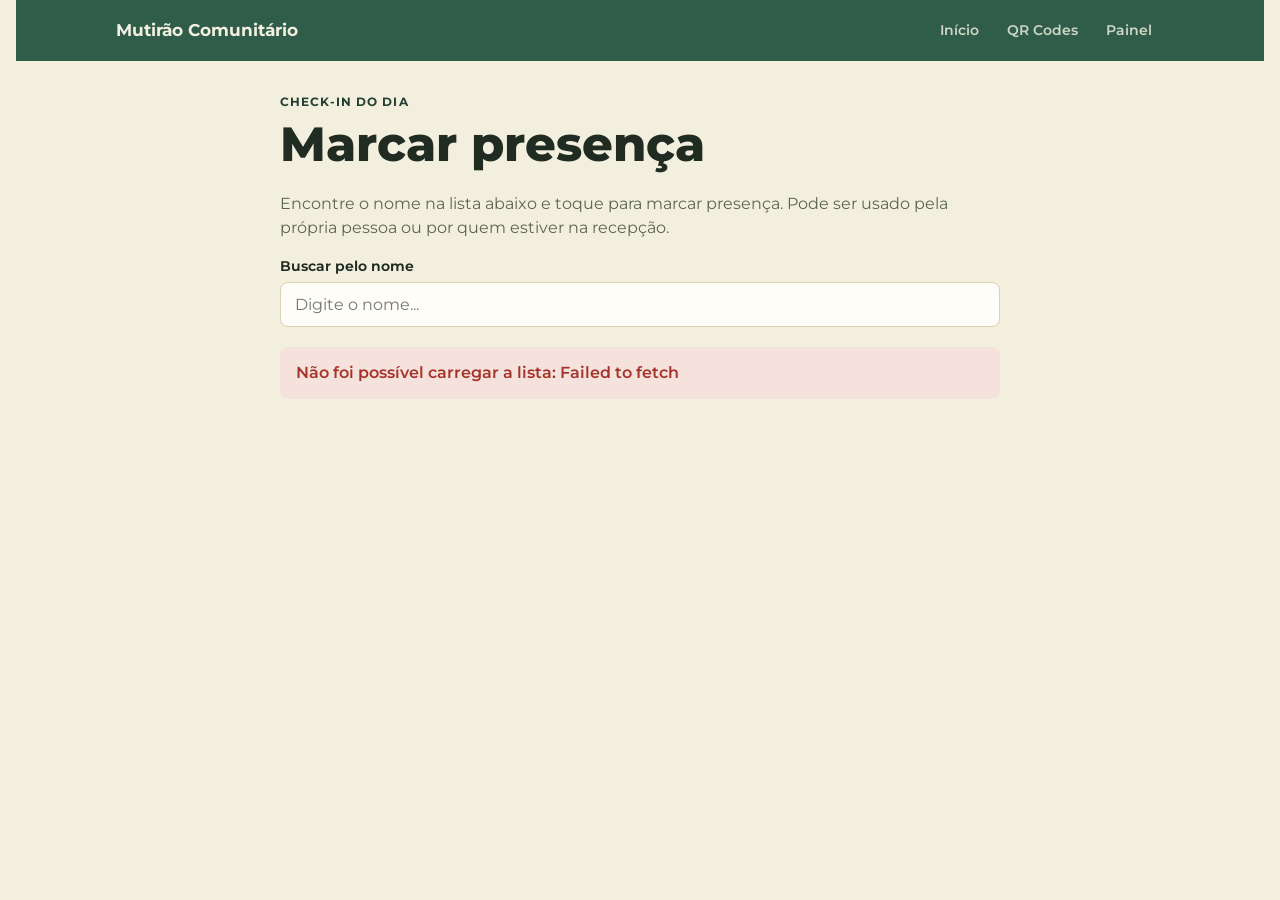
==== checkin.html @ 93ab592f "Adiciona check-in, remove limite por funcao, e-mails automaticos - Painel: numeros do topo (inscrito" ====
<!DOCTYPE html>
<html lang="pt-BR">
<head>
<meta charset="UTF-8">
<meta name="viewport" content="width=device-width, initial-scale=1.0">
<title>Check-in — Mutirão Comunitário</title>
<link rel="icon" href="assets/favicon.svg" type="image/svg+xml">
<link rel="preconnect" href="https://fonts.googleapis.com">
<link rel="preconnect" href="https://fonts.gstatic.com" crossorigin>
<link href="https://fonts.googleapis.com/css2?family=Montserrat:wght@400;500;600;700;800&display=swap" rel="stylesheet">
<link rel="stylesheet" href="assets/styles.css">
<style>
  #erro-carregamento {
    display: none;
    background: var(--critical-bg);
    color: var(--critical);
    border-radius: var(--radius-sm);
    padding: 14px 16px;
    margin-bottom: 20px;
    font-weight: 600;
  }
  #vazio { display: none; }
  .contador {
    font-size: 0.9rem;
    color: var(--ink-muted);
    margin-bottom: 16px;
  }
</style>
</head>
<body>

<nav class="nav">
  <div class="nav-inner">
    <a class="nav-brand" href="index.html">Mutirão Comunitário</a>
    <div class="nav-tabs">
      <a href="index.html">Início</a>
      <a href="qrcodes.html">QR Codes</a>
      <a href="painel.html">Painel</a>
    </div>
  </div>
</nav>

<main class="page">
  <span class="eyebrow">Check-in do dia</span>
  <h1>Marcar presença</h1>
  <p class="muted">Encontre o nome na lista abaixo e toque para marcar presença. Pode ser usado pela própria pessoa ou por quem estiver na recepção.</p>

  <div class="field" style="margin-bottom: 20px;">
    <label for="busca">Buscar pelo nome</label>
    <input class="input" type="text" id="busca" placeholder="Digite o nome...">
  </div>

  <div id="erro-carregamento"></div>
  <p class="contador" id="contador"></p>

  <div class="stack" id="lista-checkin"></div>
  <div class="empty-state" id="vazio">Nenhum voluntário encontrado.</div>
</main>

<footer class="site-footer">
  <div class="footer-inner">
    <div class="footer-logo"><img id="footer-logo-img" hidden></div>
    <div class="footer-text">
      <span class="eyebrow">Sobre nós</span>
      <p id="footer-descricao"></p>
      <a id="footer-link" href="#" target="_blank" rel="noopener" hidden>Saiba mais →</a>
    </div>
  </div>
</footer>

<script src="config.js"></script>
<script src="js/footer.js"></script>
<script src="js/backend.js"></script>
<script src="js/checkin.js"></script>
</body>
</html>
---- assets/styles.css ----
/**
 * SISTEMA VISUAL — Mutirão Comunitário
 * ------------------------------------------------------------------
 * Conceito: quadro de mutirão / ficha de inscrição. Papel kraft quente,
 * verde-pinho para estrutura (cabeçalhos, navegação) e âmbar (cor de
 * colete de sinalização) como cor de ação/CTA.
 *
 * COMO TROCAR AS CORES: edite só os valores dentro de `:root` (tema
 * claro) e dos dois blocos marcados "TEMA ESCURO" logo abaixo. Não é
 * necessário mexer no resto do arquivo — todo o site usa essas
 * variáveis (var(--nome)).
 * ------------------------------------------------------------------
 */

/* ============ 1. TOKENS — TEMA CLARO (padrão) ============ */
:root {
  /* Superfícies */
  --paper: #f2efdf;        /* fundo geral — papel kraft claro */
  --surface: #fffdf7;      /* cartões, inputs, fichas */
  --surface-2: #eae5cf;    /* faixas alternadas, campos desabilitados */
  --line: #d9d2b3;         /* bordas e divisórias */

  /* Texto */
  --ink: #202b21;          /* texto principal — preto-pinho */
  --ink-muted: #5c6553;    /* texto secundário */
  --ink-on-brand: #26170a; /* texto sobre fundo âmbar */
  --ink-on-pine: #f4f1e2;  /* texto sobre fundo verde-pinho */

  /* Marca */
  --brand: #e2891f;        /* âmbar — botões primários, CTA, destaque */
  --brand-strong: #b5670f; /* hover/active do âmbar */
  --pine: #2f5d4a;         /* verde-pinho — navegação, cabeçalhos */
  --pine-strong: #223f32;  /* hover/active do verde-pinho */
  --brick: #a5432c;        /* terracota — usado no cartaz de "Doador" */
  --brick-strong: #832f1e;

  /* Estados semânticos (independentes da marca) */
  --good: #2e7d5b;         /* confirmado / compareceu */
  --good-bg: #e3f0e6;
  --warn: #b8860b;         /* pendente / aguardando */
  --warn-bg: #f6eed7;
  --critical: #a5342a;     /* faltou / déficit */
  --critical-bg: #f5e2dd;

  /* Sombra e foco */
  --shadow: 0 1px 2px rgba(32, 43, 33, 0.08), 0 6px 16px rgba(32, 43, 33, 0.08);
  --focus-ring: 0 0 0 3px rgba(226, 137, 31, 0.45);

  --radius: 14px;
  --radius-sm: 8px;

  color-scheme: light;
}

/* ============ TEMA ESCURO — segue o SO ("sistema") ============ */
@media (prefers-color-scheme: dark) {
  :root:not([data-theme="light"]) {
    --paper: #1b2119;
    --surface: #222a20;
    --surface-2: #2b3427;
    --line: #3c4636;

    --ink: #ecead9;
    --ink-muted: #a9b09a;
    --ink-on-brand: #1c1006;
    --ink-on-pine: #eef1e4;

    --brand: #f0a23d;
    --brand-strong: #f6bd6f;
    --pine: #5c9a80;
    --pine-strong: #83bda2;
    --brick: #d97a5c;
    --brick-strong: #e69a80;

    --good: #63b691;
    --good-bg: #23352c;
    --warn: #e0b756;
    --warn-bg: #3a3222;
    --critical: #e08a7d;
    --critical-bg: #3a2723;

    --shadow: 0 1px 2px rgba(0, 0, 0, 0.3), 0 6px 20px rgba(0, 0, 0, 0.35);
    color-scheme: dark;
  }
}

/* ============ TEMA ESCURO — escolha explícita do usuário ============ */
:root[data-theme="dark"] {
  --paper: #1b2119;
  --surface: #222a20;
  --surface-2: #2b3427;
  --line: #3c4636;

  --ink: #ecead9;
  --ink-muted: #a9b09a;
  --ink-on-brand: #1c1006;
  --ink-on-pine: #eef1e4;

  --brand: #f0a23d;
  --brand-strong: #f6bd6f;
  --pine: #5c9a80;
  --pine-strong: #83bda2;
  --brick: #d97a5c;
  --brick-strong: #e69a80;

  --good: #63b691;
  --good-bg: #23352c;
  --warn: #e0b756;
  --warn-bg: #3a3222;
  --critical: #e08a7d;
  --critical-bg: #3a2723;

  --shadow: 0 1px 2px rgba(0, 0, 0, 0.3), 0 6px 20px rgba(0, 0, 0, 0.35);
  color-scheme: dark;
}

/* ============ 2. TIPOGRAFIA ============ */
:root {
  --font-display: "Montserrat", system-ui, -apple-system, "Segoe UI", sans-serif;
  --font-body: "Montserrat", system-ui, -apple-system, "Segoe UI", sans-serif;
  --font-mono: "JetBrains Mono", ui-monospace, "SFMono-Regular", Menlo, monospace;
}

* { box-sizing: border-box; }
html { -webkit-text-size-adjust: 100%; }

body {
  margin: 0;
  background: var(--paper);
  color: var(--ink);
  font-family: var(--font-body);
  font-size: 16px;
  line-height: 1.5;
  padding-inline: max(16px, env(safe-area-inset-left));
}

h1, h2, h3 {
  font-family: var(--font-display);
  font-weight: 700;
  line-height: 1.15;
  text-wrap: balance;
  margin: 0 0 0.4em;
  color: var(--ink);
}
h1 { font-size: clamp(1.9rem, 1.5rem + 2vw, 3rem); font-weight: 800; }
h2 { font-size: clamp(1.4rem, 1.2rem + 1vw, 1.9rem); }
h3 { font-size: 1.15rem; font-weight: 600; }

p { margin: 0 0 1em; color: var(--ink); max-width: 65ch; }
.muted { color: var(--ink-muted); }

a { color: var(--pine-strong); }
:focus-visible { outline: none; box-shadow: var(--focus-ring); border-radius: var(--radius-sm); }

.eyebrow {
  display: inline-block;
  font-family: var(--font-body);
  font-size: 0.72rem;
  font-weight: 700;
  letter-spacing: 0.09em;
  text-transform: uppercase;
  color: var(--pine-strong);
  margin-bottom: 0.5em;
}

.tabular { font-variant-numeric: tabular-nums; }

/* ============ 3. LAYOUT ============ */
.page {
  max-width: 720px;
  margin-inline: auto;
  padding-block: 28px 64px;
}
.page--wide { max-width: 1080px; }

.stack { display: flex; flex-direction: column; gap: 16px; }
.row { display: flex; flex-wrap: wrap; gap: 10px; align-items: center; }

/* ============ 4. NAVEGAÇÃO (faixa estilo abas de pasta) ============ */
.nav {
  background: var(--pine);
  color: var(--ink-on-pine);
}
.nav-inner {
  max-width: 1080px;
  margin-inline: auto;
  padding: 12px 16px;
  display: flex;
  align-items: center;
  gap: 8px;
  flex-wrap: wrap;
}
.nav-brand {
  font-family: var(--font-display);
  font-weight: 700;
  font-size: 1.05rem;
  color: var(--ink-on-pine);
  text-decoration: none;
  margin-right: auto;
  white-space: nowrap;
}
.nav-tabs { display: flex; gap: 4px; flex-wrap: wrap; }
.nav-tabs a {
  color: var(--ink-on-pine);
  text-decoration: none;
  font-size: 0.88rem;
  font-weight: 600;
  padding: 8px 12px;
  border-radius: var(--radius-sm) var(--radius-sm) 0 0;
  opacity: 0.82;
}
.nav-tabs a:hover { opacity: 1; background: rgba(255,255,255,0.08); }
.nav-tabs a[aria-current="page"] {
  opacity: 1;
  background: var(--paper);
  color: var(--ink);
}

/* ============ 5. CARTÕES E FICHAS ============ */
.card {
  background: var(--surface);
  border: 1px solid var(--line);
  border-radius: var(--radius);
  box-shadow: var(--shadow);
  padding: 24px;
}
.card-header {
  display: flex;
  align-items: flex-start;
  justify-content: space-between;
  gap: 12px;
  margin-bottom: 18px;
}

.badge {
  display: inline-flex;
  align-items: center;
  gap: 6px;
  font-size: 0.78rem;
  font-weight: 700;
  padding: 4px 10px;
  border-radius: 999px;
}
.badge--good { background: var(--good-bg); color: var(--good); }
.badge--warn { background: var(--warn-bg); color: var(--warn); }
.badge--critical { background: var(--critical-bg); color: var(--critical); }
.badge--neutral { background: var(--surface-2); color: var(--ink-muted); }

/* ============ 6. FORMULÁRIOS ============ */
.field { display: flex; flex-direction: column; gap: 6px; }
.field label {
  font-size: 0.86rem;
  font-weight: 650;
  color: var(--ink);
}
.field .hint { font-size: 0.8rem; color: var(--ink-muted); }

.input, select, textarea {
  font-family: var(--font-body);
  font-size: 1rem;
  color: var(--ink);
  background: var(--surface);
  border: 1.5px solid var(--line);
  border-radius: var(--radius-sm);
  padding: 12px 14px;
  width: 100%;
}
textarea { resize: vertical; min-height: 88px; }
.input:focus, select:focus, textarea:focus { border-color: var(--brand); }

.choice-grid {
  display: flex;
  flex-wrap: wrap;
  gap: 8px;
}
.choice {
  position: relative;
}
.choice input {
  position: absolute;
  opacity: 0;
  width: 1px; height: 1px;
}
.choice span {
  display: inline-flex;
  align-items: center;
  gap: 6px;
  padding: 9px 14px;
  border: 1.5px solid var(--line);
  border-radius: 999px;
  font-size: 0.9rem;
  font-weight: 600;
  color: var(--ink-muted);
  background: var(--surface);
  cursor: pointer;
  user-select: none;
}
.choice input:checked + span {
  border-color: var(--brand);
  background: var(--brand);
  color: var(--ink-on-brand);
}
.choice input:focus-visible + span { box-shadow: var(--focus-ring); }

.btn {
  display: inline-flex;
  align-items: center;
  justify-content: center;
  gap: 8px;
  font-family: var(--font-body);
  font-weight: 700;
  font-size: 0.98rem;
  padding: 13px 22px;
  border-radius: var(--radius-sm);
  border: 1.5px solid transparent;
  cursor: pointer;
  text-decoration: none;
  transition: transform 0.06s ease, background 0.15s ease;
}
.btn:active { transform: translateY(1px); }
.btn--primary { background: var(--brand); color: var(--ink-on-brand); }
.btn--primary:hover { background: var(--brand-strong); }
.btn--pine { background: var(--pine); color: var(--ink-on-pine); }
.btn--pine:hover { background: var(--pine-strong); }
.btn--ghost { background: transparent; color: var(--ink); border-color: var(--line); }
.btn--ghost:hover { border-color: var(--ink-muted); }
.btn--sm { padding: 7px 12px; font-size: 0.82rem; }
.btn[disabled] { opacity: 0.55; cursor: not-allowed; }
.btn--block { width: 100%; }

.form-status {
  display: none;
  padding: 12px 14px;
  border-radius: var(--radius-sm);
  font-size: 0.9rem;
  font-weight: 600;
}
.form-status--visible { display: block; }
.form-status--ok { background: var(--good-bg); color: var(--good); }
.form-status--error { background: var(--critical-bg); color: var(--critical); }

/* Campo-armadilha anti-spam: some contadores automáticos preenchem
   todo campo que encontram — pessoas nunca veem nem preenchem este. */
.honeypot {
  position: absolute;
  left: -9999px;
  width: 1px;
  height: 1px;
  overflow: hidden;
}

/* ============ 7. PAINEL / DASHBOARD ============ */
.stat-row {
  display: grid;
  grid-template-columns: repeat(auto-fit, minmax(150px, 1fr));
  gap: 12px;
}
.stat-tile {
  background: var(--surface);
  border: 1px solid var(--line);
  border-radius: var(--radius);
  padding: 16px 18px;
}
.stat-tile .label {
  font-size: 0.76rem;
  font-weight: 700;
  letter-spacing: 0.06em;
  text-transform: uppercase;
  color: var(--ink-muted);
}
.stat-tile .value {
  font-family: var(--font-mono);
  font-size: clamp(1.8rem, 1.4rem + 1.6vw, 2.5rem);
  font-weight: 600;
  color: var(--ink);
  margin-top: 4px;
}
.stat-tile .value.accent { color: var(--brand-strong); }

.role-bar-row { display: flex; flex-direction: column; gap: 10px; }
.role-bar { display: grid; grid-template-columns: 1fr; gap: 4px; }
.role-bar .top { display: flex; justify-content: space-between; font-size: 0.86rem; }
.role-bar .track {
  height: 8px;
  background: var(--surface-2);
  border-radius: 999px;
  overflow: hidden;
}
.role-bar .fill { height: 100%; border-radius: 999px; background: var(--pine); }

table.roster {
  width: 100%;
  border-collapse: collapse;
  font-size: 0.9rem;
}
table.roster th {
  text-align: left;
  font-size: 0.74rem;
  letter-spacing: 0.05em;
  text-transform: uppercase;
  color: var(--ink-muted);
  padding: 8px 10px;
  border-bottom: 1.5px solid var(--line);
  white-space: nowrap;
}
table.roster td {
  padding: 10px 10px;
  border-bottom: 1px solid var(--line);
  vertical-align: middle;
}
table.roster tr:hover td { background: var(--surface-2); }
.table-scroll { overflow-x: auto; border-radius: var(--radius); border: 1px solid var(--line); }
.table-scroll table.roster { border: none; }
.table-scroll table.roster th:first-child, .table-scroll table.roster td:first-child { padding-left: 14px; }

.filters { display: flex; flex-wrap: wrap; gap: 10px; align-items: flex-end; }
.filters .field { min-width: 160px; }

.status-toggle { display: inline-flex; gap: 4px; }
.status-toggle button {
  font-size: 0.76rem;
  font-weight: 700;
  padding: 5px 10px;
  border-radius: 999px;
  border: 1.5px solid var(--line);
  background: var(--surface);
  color: var(--ink-muted);
  cursor: pointer;
}
.status-toggle button[data-active="true"] { border-color: transparent; }
.status-toggle button.good[data-active="true"] { background: var(--good-bg); color: var(--good); }
.status-toggle button.warn[data-active="true"] { background: var(--warn-bg); color: var(--warn); }
.status-toggle button.critical[data-active="true"] { background: var(--critical-bg); color: var(--critical); }

.empty-state {
  text-align: center;
  padding: 40px 20px;
  color: var(--ink-muted);
}

/* ============ 8. CARTAZES DE QR CODE ============ */
.poster {
  border-radius: 20px;
  padding: 36px 28px;
  color: var(--ink-on-pine);
  display: flex;
  flex-direction: column;
  align-items: center;
  text-align: center;
  gap: 18px;
  box-shadow: var(--shadow);
}
.poster--voluntario { background: linear-gradient(165deg, var(--pine), var(--pine-strong)); }
.poster--parceiro { background: linear-gradient(165deg, var(--brand-strong), var(--brand)); color: var(--ink-on-brand); }
.poster--doador { background: linear-gradient(165deg, var(--brick), var(--brick-strong)); }
.poster--checkin { background: linear-gradient(165deg, var(--pine-strong), var(--brand-strong)); }

.poster .eyebrow { color: inherit; opacity: 0.78; }
.poster h2 { color: inherit; font-size: clamp(1.5rem, 1.2rem + 1.4vw, 2.1rem); }
.poster p { color: inherit; opacity: 0.92; }
.poster .qr-frame {
  background: #fff;
  padding: 14px;
  border-radius: 14px;
}
.poster .link-text {
  font-family: var(--font-mono);
  font-size: 0.78rem;
  opacity: 0.85;
  word-break: break-all;
}

/* ============ CHECK-IN DE PRESENÇA ============ */
.checkin-item {
  display: flex;
  align-items: center;
  justify-content: space-between;
  gap: 12px;
  padding: 14px 18px;
}
.checkin-info { display: flex; flex-direction: column; gap: 2px; }
.checkin-info .muted { font-size: 0.85rem; }

/* ============ 9. RODAPÉ — SOBRE NÓS / INSTITUIÇÃO ============ */
.site-footer {
  background: var(--pine);
  color: var(--ink-on-pine);
  margin-top: 56px;
}
.footer-inner {
  max-width: 1080px;
  margin-inline: auto;
  padding: 32px 16px;
  display: flex;
  align-items: center;
  gap: 24px;
  flex-wrap: wrap;
}
.footer-logo img {
  display: block;
  max-height: 56px;
  max-width: 160px;
  object-fit: contain;
}
.footer-text { flex: 1; min-width: 240px; }
.footer-text .eyebrow { color: inherit; opacity: 0.75; }
.footer-text p { color: inherit; opacity: 0.92; margin: 0; max-width: 62ch; }
.footer-text a { color: inherit; text-decoration: underline; }

/* ============ 10. RESPONSIVO ============ */
@media (max-width: 640px) {
  .card { padding: 18px; }
  .nav-tabs a { padding: 7px 10px; font-size: 0.82rem; }
  .filters .field { min-width: 100%; }
}

@media (prefers-reduced-motion: reduce) {
  * { transition: none !important; animation: none !important; }
}
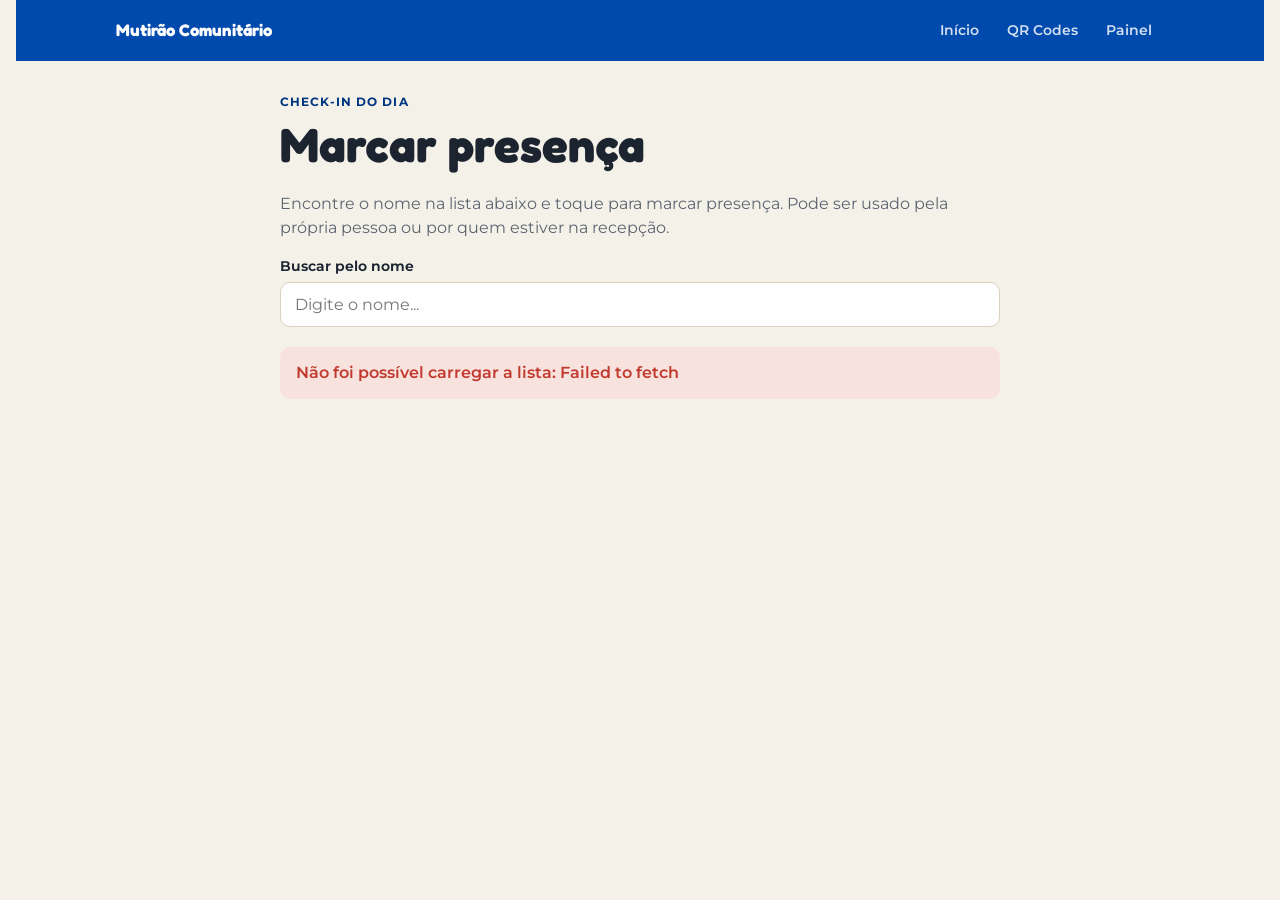
==== commit 4a71b3a7: "Aplica identidade visual oficial Floripa + Cor - Paleta oficial: azul profundo (#004aad, voluntario/" ====
--- a/checkin.html
+++ b/checkin.html
@@ -7,7 +7,7 @@
 <link rel="icon" href="assets/favicon.svg" type="image/svg+xml">
 <link rel="preconnect" href="https://fonts.googleapis.com">
 <link rel="preconnect" href="https://fonts.gstatic.com" crossorigin>
-<link href="https://fonts.googleapis.com/css2?family=Montserrat:wght@400;500;600;700;800&display=swap" rel="stylesheet">
+<link href="https://fonts.googleapis.com/css2?family=Fredoka:wght@500;600;700&family=Montserrat:wght@400;500;600;700;800&display=swap" rel="stylesheet">
 <link rel="stylesheet" href="assets/styles.css">
 <style>
   #erro-carregamento {
--- a/assets/styles.css
+++ b/assets/styles.css
@@ -1,53 +1,57 @@
 /**
  * SISTEMA VISUAL — Mutirão Comunitário
  * ------------------------------------------------------------------
- * Conceito: quadro de mutirão / ficha de inscrição. Papel kraft quente,
- * verde-pinho para estrutura (cabeçalhos, navegação) e âmbar (cor de
- * colete de sinalização) como cor de ação/CTA.
+ * Identidade oficial "Floripa + Cor": 4 cores de tinta (vermelho,
+ * azul-petróleo, laranja, azul profundo), cada uma representando uma
+ * frente do projeto — voluntário, parceiro, doador e check-in.
  *
  * COMO TROCAR AS CORES: edite só os valores dentro de `:root` (tema
- * claro) e dos dois blocos marcados "TEMA ESCURO" logo abaixo. Não é
- * necessário mexer no resto do arquivo — todo o site usa essas
- * variáveis (var(--nome)).
+ * claro) e dos dois blocos marcados "TEMA ESCURO" logo abaixo. Os
+ * nomes das variáveis (--pine, --brick...) ficaram do sistema
+ * anterior por simplicidade de código, mas os VALORES já são as
+ * cores oficiais da marca — não precisa mexer no resto do arquivo,
+ * todo o site usa essas variáveis (var(--nome)).
  * ------------------------------------------------------------------
  */
 
 /* ============ 1. TOKENS — TEMA CLARO (padrão) ============ */
 :root {
   /* Superfícies */
-  --paper: #f2efdf;        /* fundo geral — papel kraft claro */
-  --surface: #fffdf7;      /* cartões, inputs, fichas */
-  --surface-2: #eae5cf;    /* faixas alternadas, campos desabilitados */
-  --line: #d9d2b3;         /* bordas e divisórias */
+  --paper: #f4f1e9;        /* fundo geral — papel claro e neutro */
+  --surface: #ffffff;      /* cartões, inputs, fichas */
+  --surface-2: #e9e4d6;    /* faixas alternadas, campos desabilitados */
+  --line: #d8d1bd;         /* bordas e divisórias */
 
   /* Texto */
-  --ink: #202b21;          /* texto principal — preto-pinho */
-  --ink-muted: #5c6553;    /* texto secundário */
-  --ink-on-brand: #26170a; /* texto sobre fundo âmbar */
-  --ink-on-pine: #f4f1e2;  /* texto sobre fundo verde-pinho */
-
-  /* Marca */
-  --brand: #e2891f;        /* âmbar — botões primários, CTA, destaque */
-  --brand-strong: #b5670f; /* hover/active do âmbar */
-  --pine: #2f5d4a;         /* verde-pinho — navegação, cabeçalhos */
-  --pine-strong: #223f32;  /* hover/active do verde-pinho */
-  --brick: #a5432c;        /* terracota — usado no cartaz de "Doador" */
-  --brick-strong: #832f1e;
+  --ink: #1c2430;          /* texto principal — quase-preto azulado */
+  --ink-muted: #5c6470;    /* texto secundário */
+  --ink-on-brand: #fffaf3; /* texto sobre fundo laranja */
+  --ink-on-pine: #ffffff;  /* texto sobre fundo azul profundo */
+
+  /* Marca — Floripa + Cor */
+  --brand: #e85425;        /* laranja — botões primários, CTA, destaque */
+  --brand-strong: #b53f18; /* hover/active do laranja */
+  --pine: #004aad;         /* azul profundo — navegação, cabeçalhos, cartaz "Voluntário" */
+  --pine-strong: #003580;  /* hover/active do azul profundo */
+  --brick: #d82424;        /* vermelho — cartaz "Doador" */
+  --brick-strong: #a81b1b;
+  --teal: #2381a1;         /* azul-petróleo — cartaz "Check-in" */
+  --teal-strong: #1a6480;
 
   /* Estados semânticos (independentes da marca) */
   --good: #2e7d5b;         /* confirmado / compareceu */
   --good-bg: #e3f0e6;
-  --warn: #b8860b;         /* pendente / aguardando */
-  --warn-bg: #f6eed7;
-  --critical: #a5342a;     /* faltou / déficit */
-  --critical-bg: #f5e2dd;
+  --warn: #c99a2e;         /* pendente / aguardando */
+  --warn-bg: #f7f0dc;
+  --critical: #c23a2e;     /* faltou */
+  --critical-bg: #f7e2de;
 
   /* Sombra e foco */
-  --shadow: 0 1px 2px rgba(32, 43, 33, 0.08), 0 6px 16px rgba(32, 43, 33, 0.08);
-  --focus-ring: 0 0 0 3px rgba(226, 137, 31, 0.45);
-
-  --radius: 14px;
-  --radius-sm: 8px;
+  --shadow: 0 1px 2px rgba(28, 36, 48, 0.08), 0 6px 16px rgba(28, 36, 48, 0.08);
+  --focus-ring: 0 0 0 3px rgba(232, 84, 37, 0.4);
+
+  --radius: 16px;
+  --radius-sm: 10px;
 
   color-scheme: light;
 }
@@ -55,28 +59,30 @@
 /* ============ TEMA ESCURO — segue o SO ("sistema") ============ */
 @media (prefers-color-scheme: dark) {
   :root:not([data-theme="light"]) {
-    --paper: #1b2119;
-    --surface: #222a20;
-    --surface-2: #2b3427;
-    --line: #3c4636;
-
-    --ink: #ecead9;
-    --ink-muted: #a9b09a;
-    --ink-on-brand: #1c1006;
-    --ink-on-pine: #eef1e4;
-
-    --brand: #f0a23d;
-    --brand-strong: #f6bd6f;
-    --pine: #5c9a80;
-    --pine-strong: #83bda2;
-    --brick: #d97a5c;
-    --brick-strong: #e69a80;
+    --paper: #171c24;
+    --surface: #212833;
+    --surface-2: #2a323e;
+    --line: #3a4453;
+
+    --ink: #f0ede4;
+    --ink-muted: #a8b0bd;
+    --ink-on-brand: #241005;
+    --ink-on-pine: #f0ede4;
+
+    --brand: #f57a4a;
+    --brand-strong: #ff9a6e;
+    --pine: #3d7fd1;
+    --pine-strong: #6ba0e0;
+    --brick: #e2645a;
+    --brick-strong: #ef8b83;
+    --teal: #52a8c4;
+    --teal-strong: #7cc0d8;
 
     --good: #63b691;
     --good-bg: #23352c;
-    --warn: #e0b756;
+    --warn: #dfbb5e;
     --warn-bg: #3a3222;
-    --critical: #e08a7d;
+    --critical: #e0897d;
     --critical-bg: #3a2723;
 
     --shadow: 0 1px 2px rgba(0, 0, 0, 0.3), 0 6px 20px rgba(0, 0, 0, 0.35);
@@ -86,28 +92,30 @@
 
 /* ============ TEMA ESCURO — escolha explícita do usuário ============ */
 :root[data-theme="dark"] {
-  --paper: #1b2119;
-  --surface: #222a20;
-  --surface-2: #2b3427;
-  --line: #3c4636;
-
-  --ink: #ecead9;
-  --ink-muted: #a9b09a;
-  --ink-on-brand: #1c1006;
-  --ink-on-pine: #eef1e4;
-
-  --brand: #f0a23d;
-  --brand-strong: #f6bd6f;
-  --pine: #5c9a80;
-  --pine-strong: #83bda2;
-  --brick: #d97a5c;
-  --brick-strong: #e69a80;
+  --paper: #171c24;
+  --surface: #212833;
+  --surface-2: #2a323e;
+  --line: #3a4453;
+
+  --ink: #f0ede4;
+  --ink-muted: #a8b0bd;
+  --ink-on-brand: #241005;
+  --ink-on-pine: #f0ede4;
+
+  --brand: #f57a4a;
+  --brand-strong: #ff9a6e;
+  --pine: #3d7fd1;
+  --pine-strong: #6ba0e0;
+  --brick: #e2645a;
+  --brick-strong: #ef8b83;
+  --teal: #52a8c4;
+  --teal-strong: #7cc0d8;
 
   --good: #63b691;
   --good-bg: #23352c;
-  --warn: #e0b756;
+  --warn: #dfbb5e;
   --warn-bg: #3a3222;
-  --critical: #e08a7d;
+  --critical: #e0897d;
   --critical-bg: #3a2723;
 
   --shadow: 0 1px 2px rgba(0, 0, 0, 0.3), 0 6px 20px rgba(0, 0, 0, 0.35);
@@ -116,7 +124,7 @@
 
 /* ============ 2. TIPOGRAFIA ============ */
 :root {
-  --font-display: "Montserrat", system-ui, -apple-system, "Segoe UI", sans-serif;
+  --font-display: "Fredoka", "Montserrat", system-ui, -apple-system, "Segoe UI", sans-serif;
   --font-body: "Montserrat", system-ui, -apple-system, "Segoe UI", sans-serif;
   --font-mono: "JetBrains Mono", ui-monospace, "SFMono-Regular", Menlo, monospace;
 }
@@ -142,7 +150,7 @@
   margin: 0 0 0.4em;
   color: var(--ink);
 }
-h1 { font-size: clamp(1.9rem, 1.5rem + 2vw, 3rem); font-weight: 800; }
+h1 { font-size: clamp(1.9rem, 1.5rem + 2vw, 3rem); font-weight: 700; }
 h2 { font-size: clamp(1.4rem, 1.2rem + 1vw, 1.9rem); }
 h3 { font-size: 1.15rem; font-weight: 600; }
 
@@ -247,6 +255,28 @@
 .badge--neutral { background: var(--surface-2); color: var(--ink-muted); }
 
 /* ============ 6. FORMULÁRIOS ============ */
+.form-block { display: flex; flex-direction: column; gap: 16px; }
+.form-block + .form-block {
+  margin-top: 8px;
+  padding-top: 24px;
+  border-top: 1px solid var(--line);
+}
+.form-block-title {
+  display: flex;
+  align-items: baseline;
+  gap: 8px;
+  font-family: var(--font-display);
+  font-weight: 600;
+  font-size: 1rem;
+  color: var(--pine);
+}
+.form-block-title .num {
+  font-family: var(--font-mono);
+  font-size: 0.8rem;
+  font-weight: 600;
+  color: var(--brand);
+}
+
 .field { display: flex; flex-direction: column; gap: 6px; }
 .field label {
   font-size: 0.86rem;
@@ -453,7 +483,7 @@
 .poster--voluntario { background: linear-gradient(165deg, var(--pine), var(--pine-strong)); }
 .poster--parceiro { background: linear-gradient(165deg, var(--brand-strong), var(--brand)); color: var(--ink-on-brand); }
 .poster--doador { background: linear-gradient(165deg, var(--brick), var(--brick-strong)); }
-.poster--checkin { background: linear-gradient(165deg, var(--pine-strong), var(--brand-strong)); }
+.poster--checkin { background: linear-gradient(165deg, var(--teal), var(--teal-strong)); }
 
 .poster .eyebrow { color: inherit; opacity: 0.78; }
 .poster h2 { color: inherit; font-size: clamp(1.5rem, 1.2rem + 1.4vw, 2.1rem); }
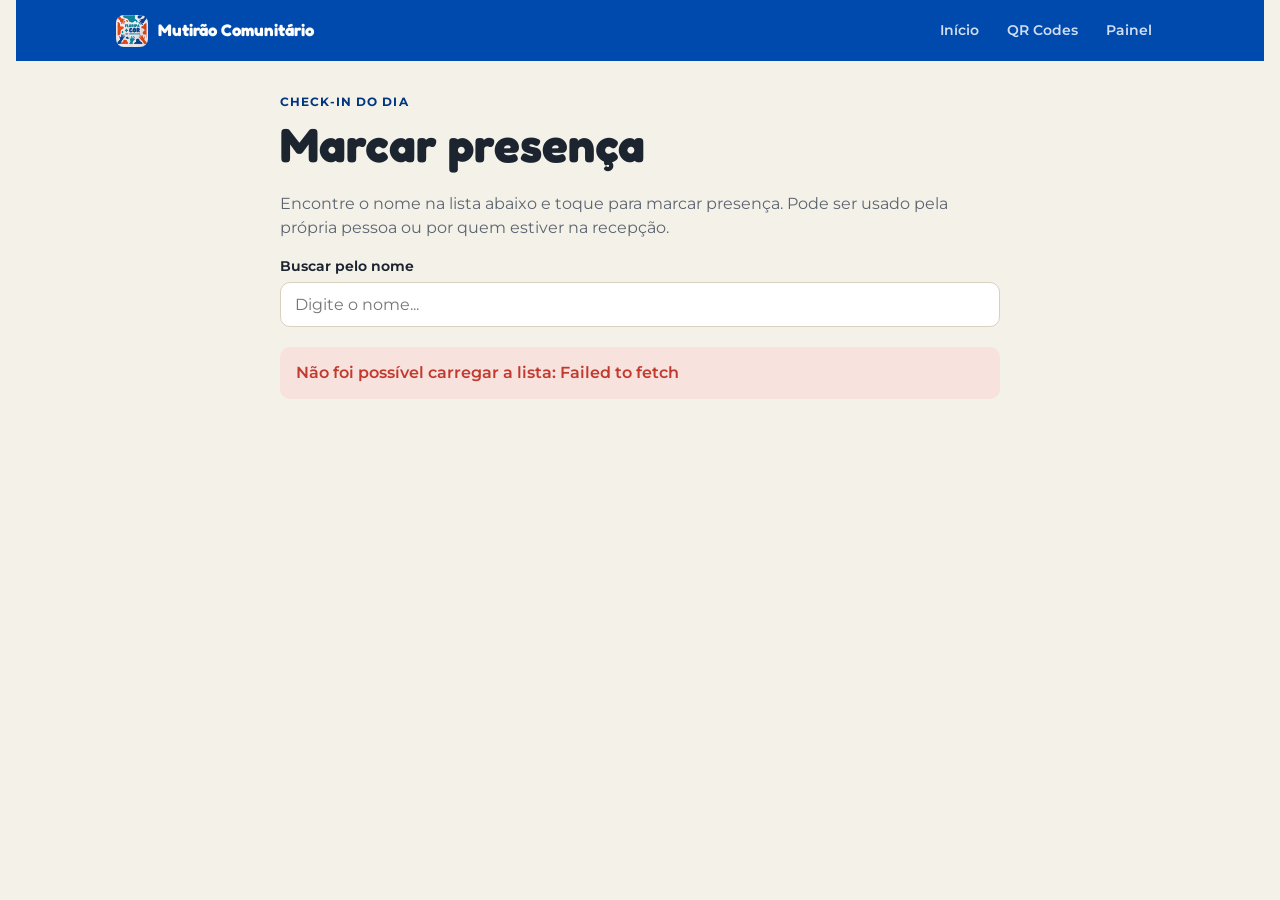
==== commit 45e75462: "Adiciona a logo oficial Floripa + Cor na navegacao Logo extraida e recortada de um dos mockups do PD" ====
--- a/checkin.html
+++ b/checkin.html
@@ -31,7 +31,7 @@
 
 <nav class="nav">
   <div class="nav-inner">
-    <a class="nav-brand" href="index.html">Mutirão Comunitário</a>
+    <a class="nav-brand" href="index.html"><img src="assets/logo-floripa-cor.png" alt="">Mutirão Comunitário</a>
     <div class="nav-tabs">
       <a href="index.html">Início</a>
       <a href="qrcodes.html">QR Codes</a>
--- a/assets/styles.css
+++ b/assets/styles.css
@@ -199,6 +199,9 @@
   flex-wrap: wrap;
 }
 .nav-brand {
+  display: inline-flex;
+  align-items: center;
+  gap: 10px;
   font-family: var(--font-display);
   font-weight: 700;
   font-size: 1.05rem;
@@ -206,6 +209,13 @@
   text-decoration: none;
   margin-right: auto;
   white-space: nowrap;
+}
+.nav-brand img {
+  width: 32px;
+  height: 32px;
+  border-radius: 8px;
+  object-fit: cover;
+  flex: none;
 }
 .nav-tabs { display: flex; gap: 4px; flex-wrap: wrap; }
 .nav-tabs a {
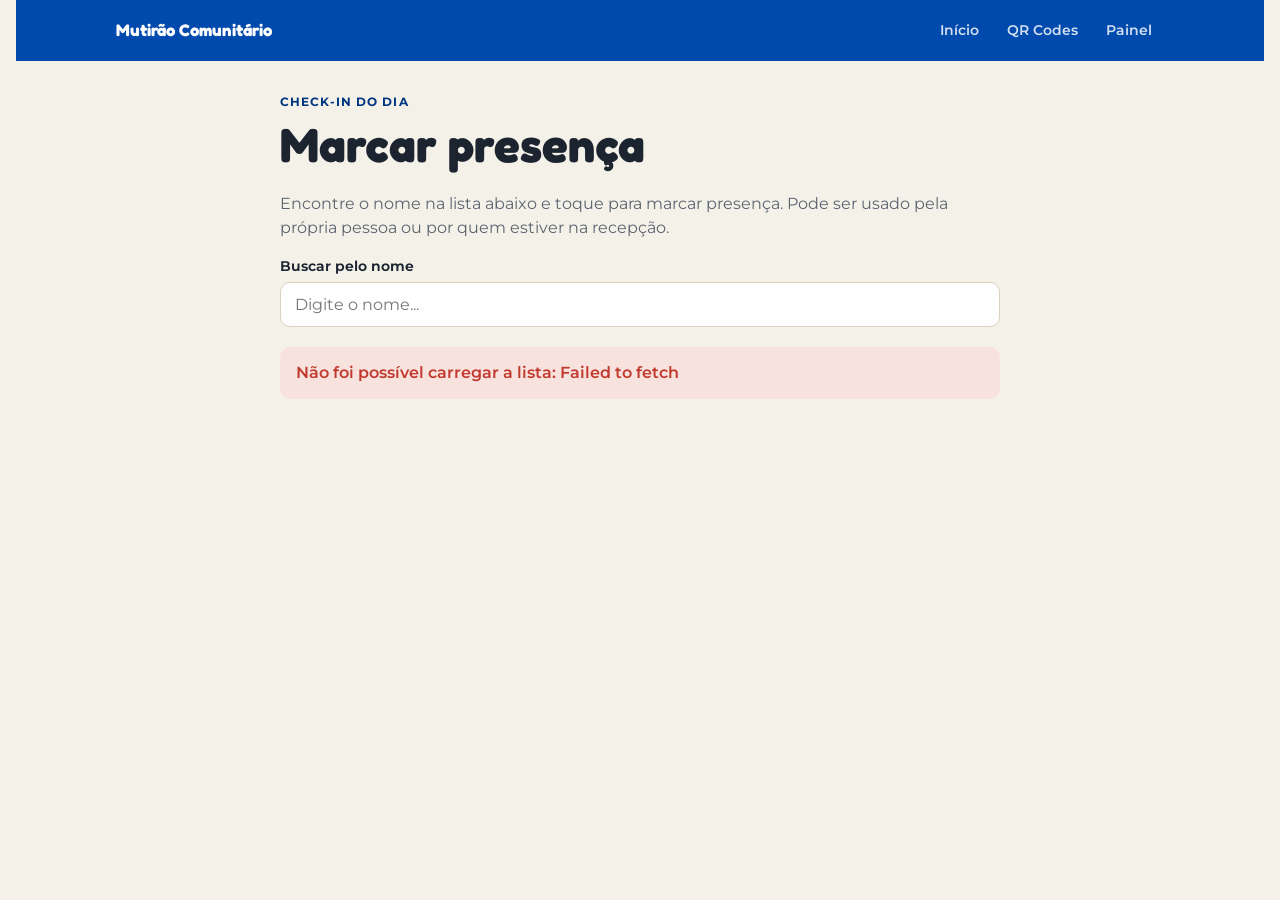
==== commit a17eea22: "Move a logo da navegacao para o titulo grande da home A logo pequena na navegacao nao ficou boa (per" ====
--- a/checkin.html
+++ b/checkin.html
@@ -31,7 +31,7 @@
 
 <nav class="nav">
   <div class="nav-inner">
-    <a class="nav-brand" href="index.html"><img src="assets/logo-floripa-cor.png" alt="">Mutirão Comunitário</a>
+    <a class="nav-brand" href="index.html">Mutirão Comunitário</a>
     <div class="nav-tabs">
       <a href="index.html">Início</a>
       <a href="qrcodes.html">QR Codes</a>
--- a/assets/styles.css
+++ b/assets/styles.css
@@ -199,9 +199,6 @@
   flex-wrap: wrap;
 }
 .nav-brand {
-  display: inline-flex;
-  align-items: center;
-  gap: 10px;
   font-family: var(--font-display);
   font-weight: 700;
   font-size: 1.05rem;
@@ -209,13 +206,6 @@
   text-decoration: none;
   margin-right: auto;
   white-space: nowrap;
-}
-.nav-brand img {
-  width: 32px;
-  height: 32px;
-  border-radius: 8px;
-  object-fit: cover;
-  flex: none;
 }
 .nav-tabs { display: flex; gap: 4px; flex-wrap: wrap; }
 .nav-tabs a {
